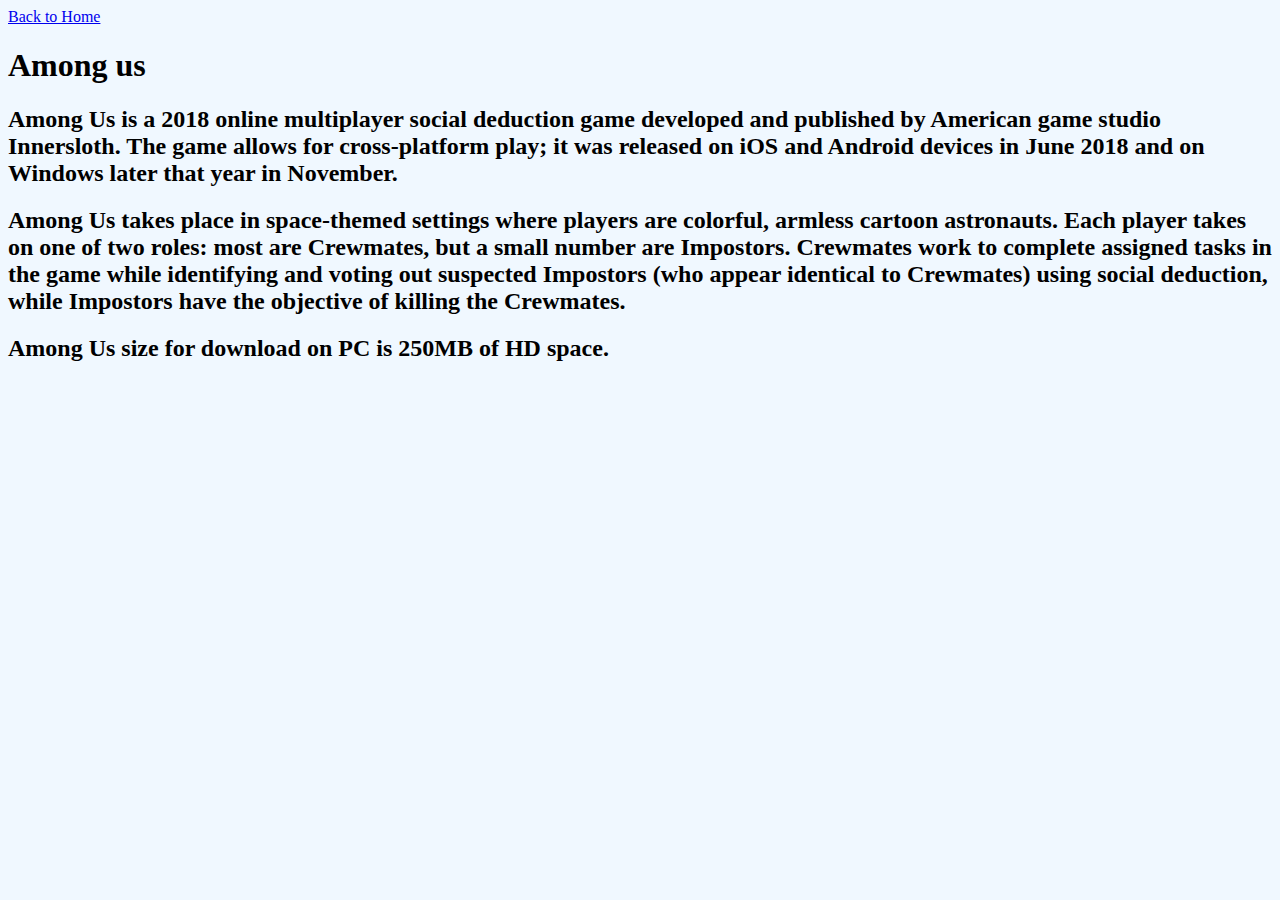
==== amongus.html @ 58737584 "update" ====
<!DOCTYPE html>
<html lang="en">
<head>
    <link rel="stylesheet" href="style.css"/>
</head>
<body>
    <a href="index.html">Back to Home</a>
<h1>Among us</h1>
<h2>Among Us is a 2018 online multiplayer social deduction game developed and published by American game studio Innersloth.
     The game allows for cross-platform play; it was released on iOS and Android devices in June 2018 and on Windows later 
     that year in November.</h2> 
<h2>Among Us takes place in space-themed settings where players are colorful, armless cartoon astronauts. Each player
     takes on one of two roles: most are Crewmates, but a small number are Impostors. Crewmates work to complete assigned
      tasks in the game while identifying and voting out suspected Impostors (who appear identical to Crewmates) using social
       deduction, while Impostors have the objective of killing the Crewmates. </h2>
  <h2>Among Us size for download on PC is 250MB of HD space.</h2>     
    
</body>
</html>
---- style.css ----
body{
  background-color:aliceblue;
}
h1{
  font-family:cursive;
  font-weight:solid;
}
h2{
  font-family:cursive;
  font-weight:solid;
}
p{
  font-weight:solid;
  font-family:cursive;    
}
h3{
  font-family:cursive;
  font-weight:solid;
}
.PUBG {
  border: solid 5px;
  border-color:black;
  color: rgb(0, 0, 0);
  font-family: cursive;
  border-radius: 12px;
  padding: 5px;
}
.minecraft {
  border: solid 5px;
  border-color:black;
  color: rgb(0, 0, 0);
  font-family: cursive;
  border-radius: 12px;
  padding: 5px;
}
.apexlegends{
  border: solid 5px;
  border-color:black;
  color: rgb(0, 0, 0);
  font-family: cursive;
  border-radius: 12px;
  padding: 5px;
}
.amongus{
  border: solid 5px;
  border-color:black;
  color: rgb(0, 0, 0);
  font-family: cursive;
  border-radius: 12px;
  padding: 5px;
}
.fortnite{
  border: solid 5px;
  border-color:black;
  color: rgb(0, 0, 0);
  font-family: cursive;
  border-radius: 12px;
  padding: 5px;
}
.leagueoflegends{
  border: solid 5px;
  border-color:black;
  color: rgb(0, 0, 0);
  font-family: cursive;
  border-radius: 12px;
  padding: 5px;
}
.callofdutywarzone{
  border: solid 5px;
  border-color:black;
  color: rgb(0, 0, 0);
  font-family: cursive;
  border-radius: 12px;
  padding: 5px;
}
.valorant{
  border: solid 5px;
  border-color:black;
  color: rgb(0, 0, 0);
  font-family: cursive;
  border-radius: 12px;
  padding: 5px;
}
.hearthstone{
  border: solid 5px;
  border-color:black;
  color: rgb(0, 0, 0);
  font-family: cursive;
  border-radius: 12px;
  padding: 5px;
}
.counterstrike{
  border: solid 5px;
  border-color:black;
  color: rgb(0, 0, 0);
  font-family: cursive;
  border-radius: 12px;
  padding: 5px;
}
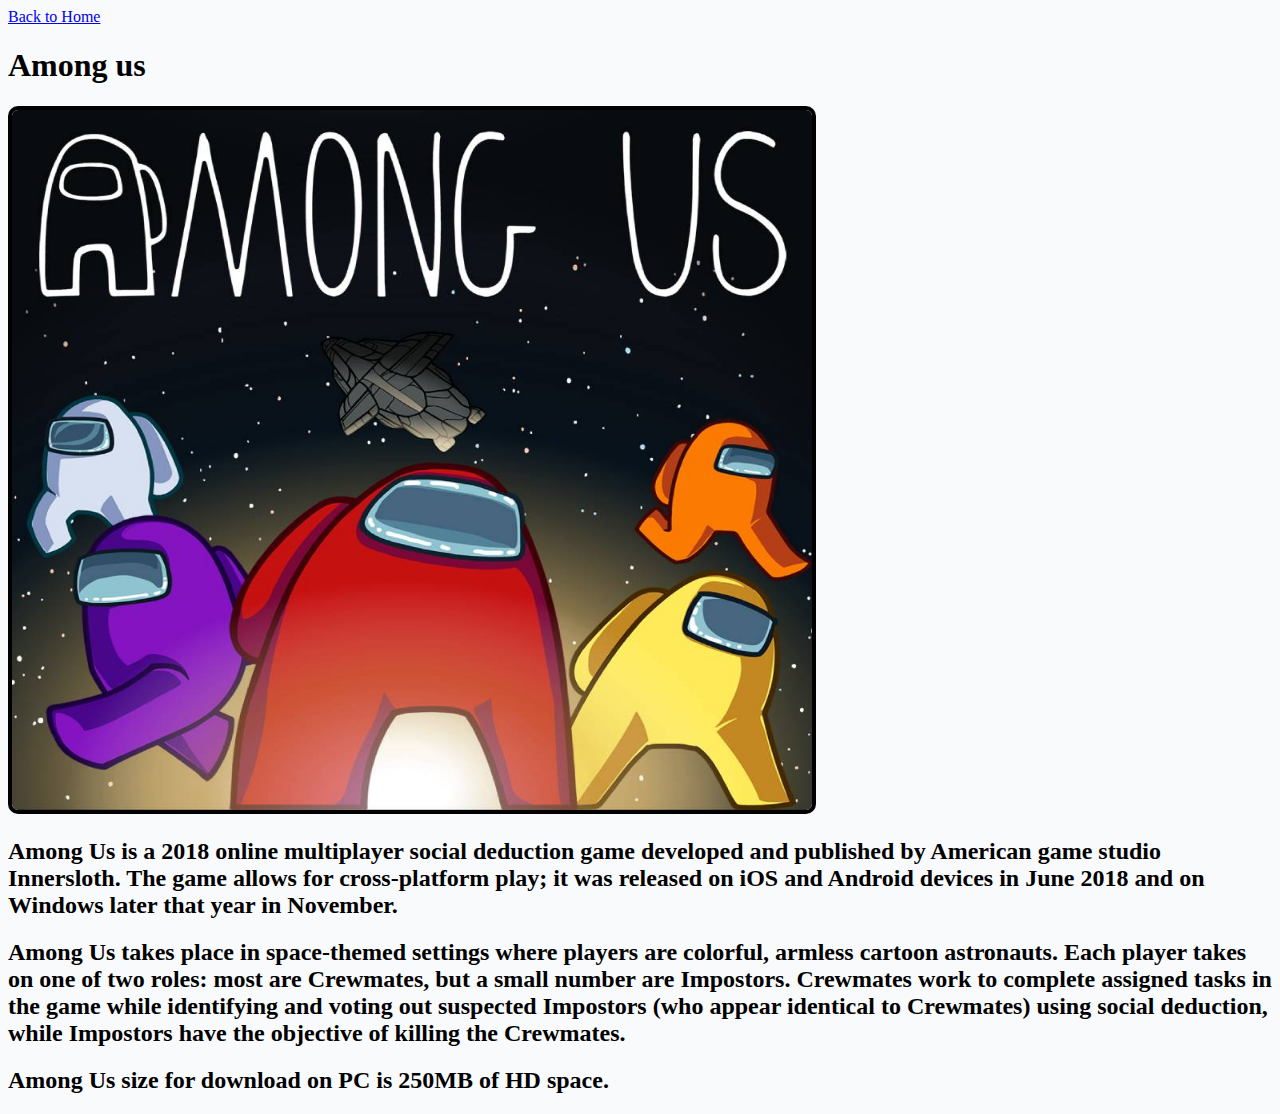
==== commit a86acddc: "update" ====
--- a/amongus.html
+++ b/amongus.html
@@ -6,6 +6,7 @@
 <body>
     <a href="index.html">Back to Home</a>
 <h1>Among us</h1>
+<img src="amongus.jpg" alt="Amongus" width="800" height="700">
 <h2>Among Us is a 2018 online multiplayer social deduction game developed and published by American game studio Innersloth.
      The game allows for cross-platform play; it was released on iOS and Android devices in June 2018 and on Windows later 
      that year in November.</h2> 
--- a/style.css
+++ b/style.css
@@ -1,27 +1,31 @@
 body{
-  background-color:aliceblue;
+  background-color:rgb(249, 250, 252);
 }
 h1{
-  font-family:cursive;
+  font-family:calibri;
   font-weight:solid;
 }
 h2{
-  font-family:cursive;
+  font-family:calibri;
+}
+p{
+  font-family:calibri;  
+}
+h3{
+  font-family:calibri;
   font-weight:solid;
 }
-p{
-  font-weight:solid;
-  font-family:cursive;    
-}
-h3{
-  font-family:cursive;
-  font-weight:solid;
+img {
+  border-color: rgb(0, 0, 0);
+  border-width: 4px;
+  border-style: solid;
+  border-radius: 10px;
 }
 .PUBG {
   border: solid 5px;
   border-color:black;
   color: rgb(0, 0, 0);
-  font-family: cursive;
+  font-family:calibri;
   border-radius: 12px;
   padding: 5px;
 }
@@ -29,7 +33,7 @@
   border: solid 5px;
   border-color:black;
   color: rgb(0, 0, 0);
-  font-family: cursive;
+  font-family:calibri;
   border-radius: 12px;
   padding: 5px;
 }
@@ -37,7 +41,7 @@
   border: solid 5px;
   border-color:black;
   color: rgb(0, 0, 0);
-  font-family: cursive;
+  font-family:calibri;
   border-radius: 12px;
   padding: 5px;
 }
@@ -45,7 +49,7 @@
   border: solid 5px;
   border-color:black;
   color: rgb(0, 0, 0);
-  font-family: cursive;
+  font-family:calibri;
   border-radius: 12px;
   padding: 5px;
 }
@@ -53,7 +57,7 @@
   border: solid 5px;
   border-color:black;
   color: rgb(0, 0, 0);
-  font-family: cursive;
+  font-family:calibri;
   border-radius: 12px;
   padding: 5px;
 }
@@ -61,7 +65,7 @@
   border: solid 5px;
   border-color:black;
   color: rgb(0, 0, 0);
-  font-family: cursive;
+  font-family:calibri;
   border-radius: 12px;
   padding: 5px;
 }
@@ -69,7 +73,7 @@
   border: solid 5px;
   border-color:black;
   color: rgb(0, 0, 0);
-  font-family: cursive;
+  font-family:calibri;
   border-radius: 12px;
   padding: 5px;
 }
@@ -77,7 +81,7 @@
   border: solid 5px;
   border-color:black;
   color: rgb(0, 0, 0);
-  font-family: cursive;
+  font-family:calibri;
   border-radius: 12px;
   padding: 5px;
 }
@@ -85,7 +89,7 @@
   border: solid 5px;
   border-color:black;
   color: rgb(0, 0, 0);
-  font-family: cursive;
+  font-family:calibri;
   border-radius: 12px;
   padding: 5px;
 }
@@ -93,7 +97,7 @@
   border: solid 5px;
   border-color:black;
   color: rgb(0, 0, 0);
-  font-family: cursive;
+  font-family:calibri;
   border-radius: 12px;
   padding: 5px;
 }
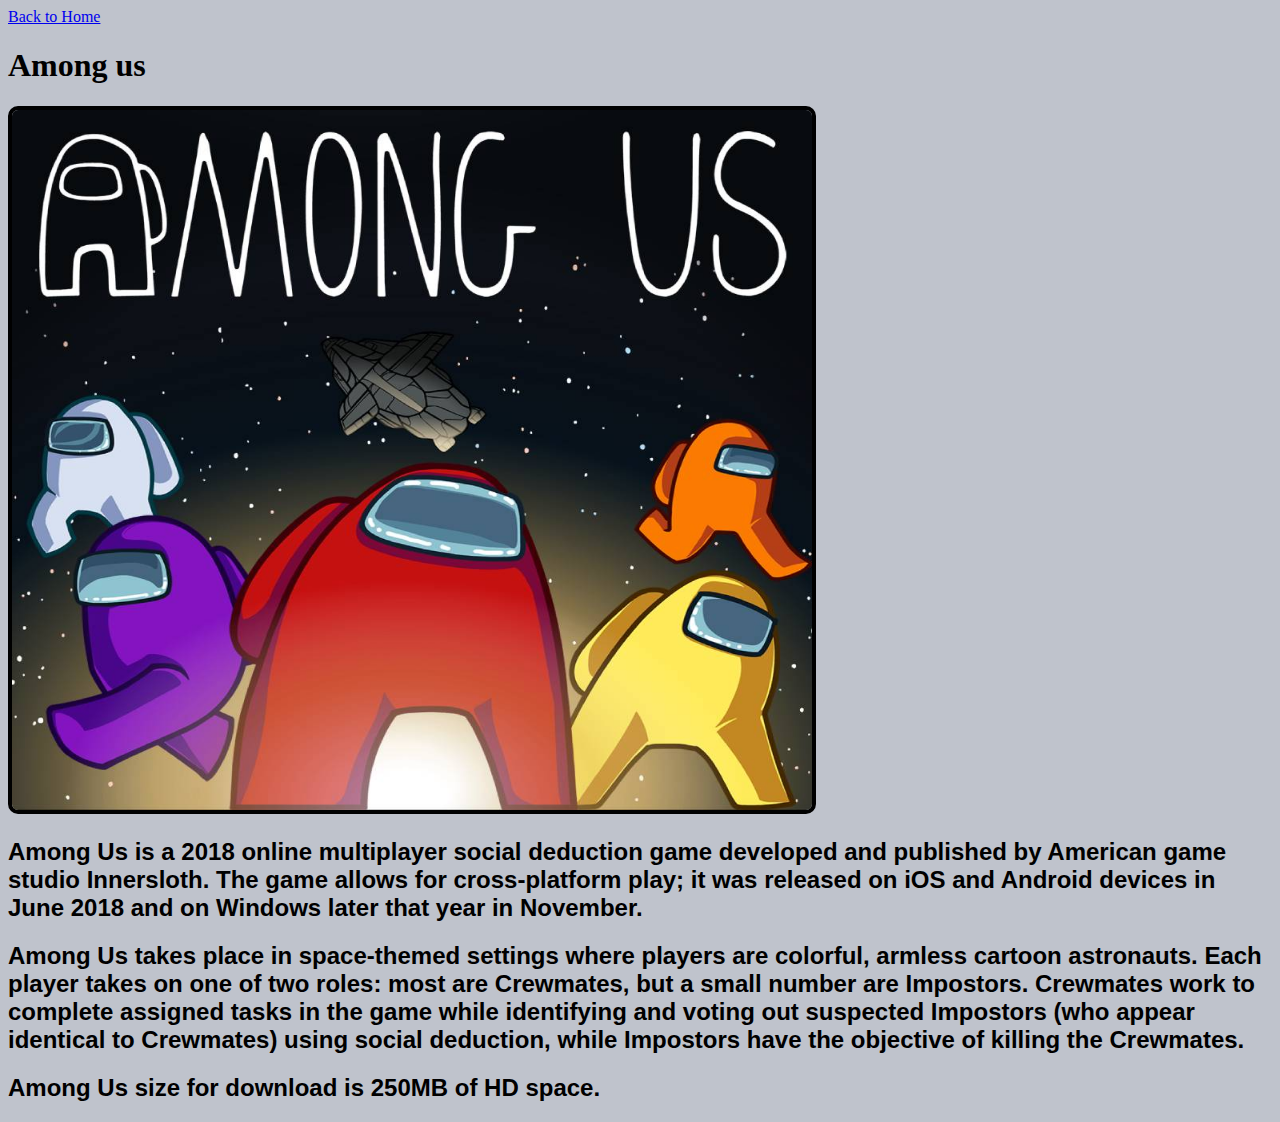
==== commit b0a1ffe5: "update" ====
--- a/amongus.html
+++ b/amongus.html
@@ -14,7 +14,7 @@
      takes on one of two roles: most are Crewmates, but a small number are Impostors. Crewmates work to complete assigned
       tasks in the game while identifying and voting out suspected Impostors (who appear identical to Crewmates) using social
        deduction, while Impostors have the objective of killing the Crewmates. </h2>
-  <h2>Among Us size for download on PC is 250MB of HD space.</h2>     
+  <h2>Among Us size for download is 250MB of HD space.</h2>     
     
 </body>
 </html>--- a/style.css
+++ b/style.css
@@ -1,18 +1,18 @@
 body{
-  background-color:rgb(249, 250, 252);
+  background-color:rgb(191, 195, 204);
 }
 h1{
   font-family:calibri;
   font-weight:solid;
 }
 h2{
-  font-family:calibri;
+  font-family:sans-serif;
 }
 p{
   font-family:calibri;  
 }
 h3{
-  font-family:calibri;
+  font-family:sans-serif;
   font-weight:solid;
 }
 img {
